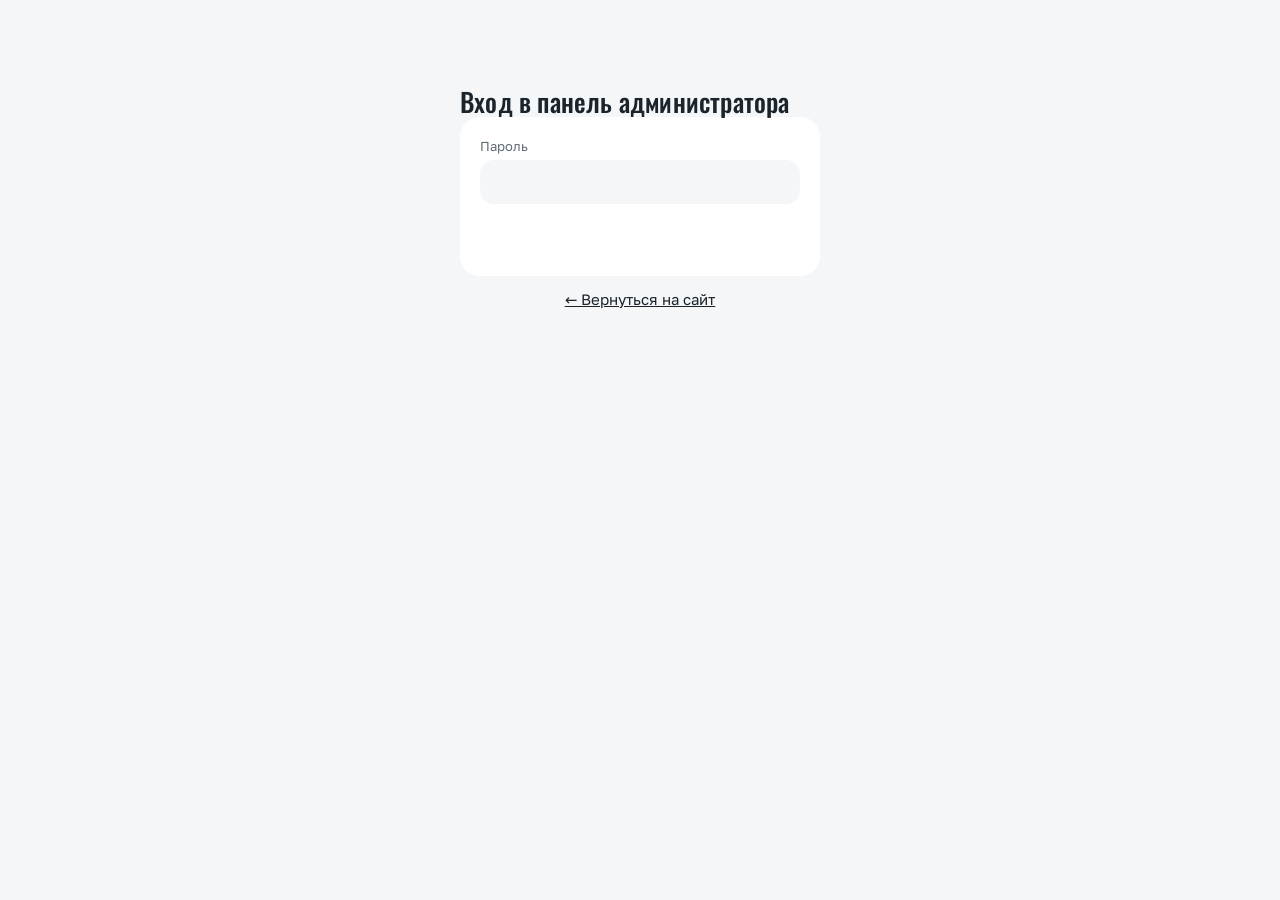
==== admin.html @ 29280581 "Пример сайта с онлайн-записью Co-Authored-By: Claude Sonnet 5.5 <noreply@anthropic.com>" ====
<!DOCTYPE html>
<html lang="ru">
<head>
<meta charset="utf-8">
<!-- Только свои файлы и Worker; никаких сторонних скриптов рядом с паролем и записями клиентов -->
<meta http-equiv="Content-Security-Policy" content="default-src 'self'; script-src 'self' 'unsafe-inline'; style-src 'self' 'unsafe-inline'; img-src 'self' data:; font-src 'self'; connect-src https://komanda-zayavki.kenny-ki.workers.dev; frame-src 'none'; object-src 'none'; base-uri 'self'; form-action 'self'">
<meta name="referrer" content="no-referrer">
<meta name="viewport" content="width=device-width, initial-scale=1">
<meta name="robots" content="noindex, nofollow">
<!-- Панель нельзя открыть внутри чужой страницы (защита от подмены кликов) -->
<style>html{display:none}</style>
<script>if (window.top === window.self) document.documentElement.style.display = 'block'; else window.top.location = window.self.location;</script>
<title>Панель администратора</title>
<link rel="icon" type="image/png" href="favicon.png">
<link rel="stylesheet" href="fonts/fonts.css">
<style>
:root{--bg:#f4f6f8;--card:#ffffff;--ink:#1b232b;--muted:#5f6b75;--line:#e3e7eb;--line2:#d3d9df;--accent:undefined;--on-accent:#ffffff;--red:#b23a2e;--ok:#2f7a3e;--warn:#8a6414}
*{box-sizing:border-box;margin:0}
body{font-family:"Golos Text",system-ui,-apple-system,"Segoe UI",Roboto,sans-serif;background:var(--bg);color:var(--ink);line-height:1.5;font-size:15px;padding:24px 16px}
a{color:var(--accent)}
:focus-visible{outline:2px solid var(--accent);outline-offset:2px}
.wrap{max-width:1100px;margin:0 auto}
h1{font-size:24px;font-weight:600;letter-spacing:-.02em}
h2{font-size:18px;font-weight:600;margin:20px 0 8px}
h3{font-size:15px;font-weight:600;margin-bottom:6px}
.layout{display:grid;grid-template-columns:200px minmax(0,1fr);grid-template-areas:"top top" "tabs main";column-gap:32px}
.top{grid-area:top;padding-bottom:16px;border-bottom:1px solid var(--line);margin-bottom:24px}
.tabs{grid-area:tabs;align-self:start;flex-direction:column;gap:4px;margin:0;position:sticky;top:24px}
.tabs button{border:0;background:transparent;color:var(--muted);text-align:left;padding:12px;font-size:15px}
.tabs button.on{background:var(--ink);color:var(--bg)}
#pb,#pc{grid-area:main;min-width:0}
.card{background:var(--card);border:1px solid var(--line);border-radius:16px;padding:16px;margin-bottom:12px}
button{font:inherit;cursor:pointer;border-radius:12px;border:1px solid var(--line2);background:var(--card);color:var(--ink);padding:9px 14px;min-height:44px}
a.btnlink{display:inline-flex;align-items:center;font:inherit;border-radius:12px;border:1px solid var(--line2);background:var(--card);color:var(--ink);padding:9px 14px;min-height:44px;text-decoration:none}
button.primary{background:var(--accent);border-color:var(--accent);color:var(--on-accent);font-weight:500}
button.danger{background:var(--card);color:var(--red);border-color:var(--red)}
button:disabled{opacity:.5;cursor:default}
input,select{font:inherit;padding:9px 10px;min-height:44px;border:1px solid var(--line2);border-radius:12px;background:var(--bg);color:var(--ink);width:100%;min-width:0}
input:focus,select:focus{border-color:var(--ink)}
label.f{display:grid;gap:4px;font-size:13px;color:var(--muted)}
.row{display:flex;gap:8px;flex-wrap:wrap;align-items:flex-end}
.row>*{flex:1 1 140px}
.row>button{flex:0 0 auto}
.top{display:flex;justify-content:space-between;align-items:center;gap:8px}
.tabs{display:flex}
.bk{display:grid;grid-template-columns:70px 1fr auto;gap:10px;align-items:center;padding:12px 0;border-top:1px solid var(--line)}
.bk:first-child{border-top:0}
.bk .t{font-weight:600;font-size:18px}
.bk small{color:var(--muted)}
.badge{display:inline-block;font-size:12px;padding:1px 8px;border-radius:99px;border:1px solid currentColor;margin-left:6px}
.new{color:var(--warn)}.okb{color:var(--ok)}
.acts{display:flex;gap:6px;flex-wrap:wrap;justify-content:flex-end}
.days{font-weight:600;margin:16px 0 6px;text-transform:capitalize}
.hours{display:grid;grid-template-columns:repeat(auto-fill,minmax(110px,1fr));gap:6px;margin-top:8px}
/* вкладки настроек и закреплённая внизу кнопка сохранения */
.stabs{display:flex;flex-wrap:wrap;gap:6px;margin-bottom:14px}
.stabs button{min-height:40px;padding:8px 16px;background:transparent;color:var(--muted)}
.stabs button.on{background:var(--ink);color:var(--bg);border-color:var(--ink)}
.savebar{position:sticky;bottom:0;z-index:3;display:flex;flex-wrap:wrap;align-items:center;gap:12px;padding:12px 0;background:var(--bg);border-top:1px solid var(--line)}
.savebar .msg{margin:0;color:var(--muted)}
.savebar .msg.good{color:var(--ok)}.savebar .msg.err{color:var(--red)}
/* цены услуги: по рамке на тип кузова, внутри цена и минуты */
.lvls{display:grid;grid-template-columns:repeat(auto-fit,minmax(200px,1fr));gap:10px;margin-top:10px}
.lvl{border:1px solid var(--line);border-radius:14px;padding:10px 12px}
.lvl-t{font-size:13px;font-weight:600;color:var(--warn);margin-bottom:6px}
.lvl .two{display:grid;grid-template-columns:1fr 1fr;gap:8px}
.msg{margin:8px 0;font-size:14px}.msg.err{color:var(--red)}.msg.good{color:var(--ok)}
.hint{color:var(--muted);font-size:13px}
.empty{color:var(--muted);padding:12px 0}
/* допуслуги в ручной записи: на всю ширину формы, галочки сеткой */
.row>.exbox{flex:1 1 100%}
.exg{display:grid;grid-template-columns:repeat(auto-fill,minmax(220px,1fr));gap:4px 16px}
label.ex{display:grid;grid-template-columns:20px 1fr auto;align-items:center;gap:10px;min-height:40px;font-size:15px;color:var(--ink);cursor:pointer}
label.ex input{width:18px;height:18px;min-height:0;padding:0;accent-color:var(--accent)}
label.ex b{font-weight:500;white-space:nowrap}
/* итоговые цены */
.bk .price{margin-left:10px;font-weight:600;white-space:nowrap}
.days{display:flex;justify-content:space-between;align-items:baseline;gap:12px;flex-wrap:wrap}
.dsum{text-transform:none;font-weight:500;color:var(--muted);font-size:14px}
#mtot{font-size:16px;color:var(--ink);font-weight:600;margin-top:6px}
@media (max-width:760px){.layout{grid-template-columns:1fr;grid-template-areas:"top" "tabs" "main"}.tabs{flex-direction:row;margin-bottom:12px}.bk{grid-template-columns:60px 1fr}.acts{grid-column:1/-1;justify-content:flex-start}}
/* === Скругления: единый стиль форм и кнопок === */
button,a.btnlink{border-radius:999px}
input,select{border-radius:14px}
/* свой вид списков: Safari иначе рисует их светлыми, и текст на тёмной теме не читается */
select{-webkit-appearance:none;appearance:none;padding-right:36px;background:var(--bg) url("data:image/svg+xml,%3Csvg xmlns='http://www.w3.org/2000/svg' viewBox='0 0 24 24' fill='none' stroke='%231b232b' stroke-width='2'%3E%3Cpath d='m6 9 6 6 6-6'/%3E%3C/svg%3E") no-repeat right 12px center/16px}
select option{background:var(--card);color:var(--ink)}
.card{border-radius:18px}
.bk,.bk:first-child{padding:12px 14px;margin-bottom:8px;border:1px solid var(--line);border-radius:14px;background:var(--bg)}

/* ===== Новый вид в стиле сайта: белые карточки на светло-сером, без линий, всё скруглено ===== */
:root{--bg:#f4f6f8;--card:#ffffff;--soft:#f4f6f8;--deep:#e9edf1;--blue-soft:#cdeced;--sand:#f0c987}
body{font-size:15px;padding:28px 20px}
h1,h2,.bk .t{font-family:Oswald,"Arial Narrow",sans-serif;font-weight:500;letter-spacing:.2px}
h1{font-size:26px;line-height:1.1}
h2{font-size:24px}
.top{border-bottom:0;padding-bottom:0;margin-bottom:28px}
.brand{display:flex;align-items:center;gap:12px}
.brand i{width:42px;height:42px;border-radius:14px;background:var(--accent);color:#fff;display:grid;place-items:center;font:500 22px Oswald,sans-serif;font-style:normal;position:relative;flex:none}
.brand i::after{content:"";position:absolute;right:-3px;top:-3px;width:12px;height:12px;border-radius:50%;background:var(--sand);border:2px solid var(--bg)}
.brand small{color:var(--muted);font-size:13px}
.card{border:0;border-radius:20px;padding:20px}
.card h3{font-size:17px}
/* кнопки: без рамок, мягкие подложки */
button,a.btnlink{border:0;background:var(--card);font-weight:500;transition:background .15s,transform .15s}
button:hover,a.btnlink:hover{background:var(--deep)}
.card button,.card a.btnlink{background:var(--deep)}
.card button:hover{background:#dde2e8}
button.primary,.card button.primary{background:var(--accent);color:#fff}
button.primary:hover,.card button.primary:hover{background:#06606c}
button.danger,.card button.danger{background:#fbe8e6;color:var(--red);border:0}
button.danger:hover,.card button.danger:hover{background:#f6d5d1}
.tabs button,.stabs button{background:transparent;transition:none}
.tabs button:hover{background:var(--deep)}
.tabs button.on,.tabs button.on:hover{background:var(--ink);color:#fff}
/* поля: серые подложки без рамок, синий фокус */
input,select{border:0;background-color:var(--soft)}
input:focus,select:focus{outline:2px solid var(--accent);outline-offset:0}
/* шапка списка: заголовок слева, управление справа */
.lhead{display:flex;justify-content:space-between;align-items:center;gap:12px;flex-wrap:wrap;margin:32px 0 6px}
.lhead h2{margin:0}
.lctl{display:flex;align-items:center;gap:10px;flex-wrap:wrap;justify-content:flex-end}
.lctl select{width:auto;min-width:180px;background-color:var(--card)}
.upd{color:var(--muted);font-size:13px}
.refresh{display:inline-flex;align-items:center;gap:8px;padding:9px 18px 9px 14px}
.refresh svg{width:18px;height:18px;fill:none;stroke:currentColor;stroke-width:2.2;stroke-linecap:round;stroke-linejoin:round}
.refresh.busy svg{animation:spin .8s linear infinite}
.refresh:disabled{opacity:1}
@keyframes spin{to{transform:rotate(360deg)}}
/* дни и записи */
.days{text-transform:none;font-size:15px;margin:22px 4px 8px}
.days > span:first-child{display:inline-block}
.days > span:first-child::first-letter{text-transform:uppercase}
.bk,.bk:first-child{border:0;background:var(--soft);border-radius:16px;padding:14px 16px;grid-template-columns:72px 1fr auto}
.bk:last-child{margin-bottom:0}
.bk .t{font-size:22px}
.bk strong{font-weight:600;margin-right:4px}
.bk small{display:block;margin-top:2px}
.bk small + br{display:none}
.bk a{display:inline-block;margin-top:4px;font-weight:500;text-decoration:none}
.bk a:hover{text-decoration:underline}
.badge{border:0;padding:2px 10px;font-weight:500;vertical-align:1px}
.badge.okb{background:#e3f2e6;color:var(--ok)}
.badge.new{background:#fbf1dc;color:var(--warn)}
.badge:not(.okb):not(.new){background:var(--deep);color:var(--muted)}
.bk .price{display:inline-block;margin-left:6px;padding:2px 10px;border-radius:999px;background:var(--blue-soft);color:var(--accent);font-weight:600}
/* ручная запись */
#mtot{display:inline-block;align-self:start;padding:8px 14px;border-radius:12px;background:#fbf1dc;font-size:16px}
label.ex{border-radius:10px;padding:0 6px;margin:0 -6px}
label.ex:hover{background:var(--soft)}
.savebar{border-top:0;background:var(--bg)}
.lvl{border:0;background:var(--soft)}
.lvl input,.lvl select{background-color:var(--card)}
@media (max-width:760px){
  body{padding:18px 12px}
  .lhead{align-items:flex-start}
  .lctl{width:100%;justify-content:space-between}
  .upd{order:3;width:100%}
  .bk,.bk:first-child{grid-template-columns:56px 1fr;padding:12px;gap:8px 10px}
  .bk .t{font-size:20px}
  .tabs{position:static;background:var(--card);padding:4px;border-radius:999px;width:max-content;max-width:100%}
  .tabs button{padding:9px 18px}
  #pb > .card,#books .card{padding:12px}
  .card{padding:16px}
  .lctl{width:auto}
  .upd{order:0;width:auto}
  /* шапка: заголовок и кнопки не вылезают за экран */
  .top{flex-wrap:wrap;gap:12px}
  h1{font-size:22px}
  .brand i{width:38px;height:38px;font-size:20px}
  .top .row{flex-wrap:wrap!important}
  .top .row button,.top .row a.btnlink{padding:8px 16px;min-height:40px}
}
/* поля одной ширины во всех браузерах: Safari на iPhone растягивает поле даты по своей ширине и оно наезжает на соседнее */
.row>*{min-width:0}
input[type=date]{-webkit-appearance:none;appearance:none;display:block;min-width:0;max-width:100%;width:100%;text-align:left;line-height:24px}
input[type=date]::-webkit-date-and-time-value{text-align:left;min-height:24px}
@media (max-width:760px){
  #mf > label.f{flex:1 1 calc(50% - 4px)}
  #mf > .exbox,#mf > label.f:has(#mn),#mf > label.f:has(#mp){flex-basis:100%}
  #mf > button{flex:1 1 100%}
}
</style>
</head>
<body>
<div class="wrap">

<div id="login" style="display:none;max-width:360px;margin:60px auto">
  <h1>Вход в панель администратора</h1>
  <form id="lf" class="card">
    <label class="f">Пароль<input id="pw" type="password" autocomplete="current-password" required></label>
    <p class="msg err" id="lerr"></p>
    <button class="primary" type="submit" style="width:100%">Войти</button>
  </form>
  <p style="text-align:center"><a href="index.html">← Вернуться на сайт</a></p>
</div>

<div id="app" style="display:none">
<div class="layout">
  <div class="top"><div class="brand"><i aria-hidden="true">КЧ</i><div><h1>Панель администратора</h1><small>Команда чистоты</small></div></div><div class="row" style="flex:0 0 auto;gap:8px;flex-wrap:nowrap"><a class="btnlink" href="index.html">На сайт</a><button id="out" type="button">Выйти</button></div></div>
  <div class="tabs"><button type="button" id="tb" class="on">Записи</button><button type="button" id="tc">Настройки</button></div>

  <div id="pb">
    <div class="card">
      <h3>Добавить запись вручную</h3>
      <p class="hint">Для звонков и тех, кто пришёл сам. Время сразу станет занятым на сайте. Так же можно закрыть час на мойке.</p>
      <form id="mf" class="row" style="margin-top:8px"></form>
      <p class="msg" id="mmsg"></p>
    </div>
    <div class="lhead"><h2>Ближайшие записи</h2>
      <div class="lctl"><span class="upd" id="upd" aria-live="polite"></span><select id="fm" aria-label="Пост"></select><button id="rf" type="button" class="refresh"><svg viewBox="0 0 24 24" aria-hidden="true"><path d="M20 12a8 8 0 1 1-2.34-5.66"/><path d="M20 4v5h-5"/></svg>Обновить</button></div></div>
    <p class="msg err" id="berr"></p>
    <div id="books"></div>
  </div>

  <div id="pc" style="display:none">
    <div id="cfg"></div>
  </div>
</div>
</div>
</div>

<script>
var W = 'https://komanda-zayavki.kenny-ki.workers.dev';
var tok = sessionStorage.getItem('tk') || '';
var DAYS = ['Пн','Вт','Ср','Чт','Пт','Сб','Вс'];
var CFG = null, model = null, BOOKS = [], timer = null;
function $(id){ return document.getElementById(id); }
function el(t, c, x){ var n = document.createElement(t); if (c) n.className = c; if (x != null) n.textContent = x; return n; }

function api(path, body){
  var o = {headers: {'Authorization': 'Bearer ' + tok}};
  if (body !== undefined){ o.method = 'POST'; o.headers['Content-Type'] = 'application/json'; o.body = JSON.stringify(body); }
  return fetch(W + path, o).then(function(r){
    return r.json().catch(function(){ return {}; }).then(function(j){
      if (r.status === 401 && path !== '/admin/login'){ logout(); throw new Error('Войдите заново'); }
      if (!r.ok) throw new Error(j.error || ('Ошибка ' + r.status));
      return j;
    });
  });
}
function show(){
  var on = !!tok;
  $('login').style.display = on ? 'none' : 'block';
  $('app').style.display = on ? 'block' : 'none';
  if (on) init();
}
function logout(){ tok = ''; sessionStorage.removeItem('tk'); clearInterval(timer); document.title = 'Панель администратора'; show(); }
$('out').onclick = logout;
$('lf').onsubmit = function(e){
  e.preventDefault(); $('lerr').textContent = '';
  fetch(W + '/admin/login', {method: 'POST', headers: {'Content-Type': 'application/json'}, body: JSON.stringify({password: $('pw').value})})
    .then(function(r){ return r.json().then(function(j){ return {ok: r.ok, j: j}; }); })
    .then(function(x){
      if (!x.ok) throw new Error(x.j.error || 'Ошибка входа');
      tok = x.j.token; sessionStorage.setItem('tk', tok); $('pw').value = ''; show();
    })
    .catch(function(err){ $('lerr').textContent = err.message; });
};
function tab(t){
  $('pb').style.display = t === 'b' ? 'block' : 'none';
  $('pc').style.display = t === 'c' ? 'block' : 'none';
  $('tb').className = t === 'b' ? 'on' : ''; $('tc').className = t === 'c' ? 'on' : '';
}
$('tb').onclick = function(){ tab('b'); }; $('tc').onclick = function(){ tab('c'); };

function init(){
  fetch(W + '/config', {cache: 'no-cache'}).then(function(r){ return r.json(); }).then(function(c){
    CFG = c; model = JSON.parse(JSON.stringify(c));
    renderManual(); renderFilter(); renderCfg(); loadBooks();
    clearInterval(timer); timer = setInterval(function(){ if (!document.hidden) loadBooks(); }, 30000);
  }).catch(function(){ $('berr').textContent = 'Не удалось загрузить настройки. Проверьте Worker в Cloudflare.'; });}
function masterName(id){ var m = CFG.masters.filter(function(x){ return x.id === id; })[0]; return m ? m.name : id; }

/* ---------- записи ---------- */
function renderFilter(){
  var s = $('fm'); s.innerHTML = '';
  var o = el('option', '', 'Все посты'); o.value = ''; s.appendChild(o);
  CFG.masters.forEach(function(m){ var x = el('option', '', m.name); x.value = m.id; s.appendChild(x); });
  s.onchange = renderBooks; $('rf').onclick = loadBooks;
  s.style.display = CFG.masters.length < 2 ? 'none' : ''; // при одном посте фильтр не нужен
}
function loadBooks(){
  $('berr').textContent = ''; $('rf').classList.add('busy'); $('rf').disabled = true;
  api('/admin/bookings').then(function(j){
      BOOKS = j; renderBooks(); if (window.refreshManualTimes) window.refreshManualTimes();
      var n = new Date(); $('upd').textContent = 'Обновлено в ' + ('0' + n.getHours()).slice(-2) + ':' + ('0' + n.getMinutes()).slice(-2);
    })
    .catch(function(e){ $('berr').textContent = e.message; })
    .then(function(){ $('rf').classList.remove('busy'); $('rf').disabled = false; });
}
// итоговая цена записи: мойка по кузову + допуслуги (по текущему прайсу)
function rub(n){ return String(n).replace(/\B(?=(\d{3})+(?!\d))/g, ' ') + ' ₽'; }
function bookPrice(b){
  function pr(name){ var s = CFG.services.filter(function(x){ return x.name === name; })[0], p = s && s.prices[b.level]; return p ? p.price : null; }
  var base = pr(b.service); if (base == null) return null;
  return (b.extras || []).reduce(function(t, n){ return t + (pr(n) || 0); }, base);
}
function renderBooks(){
  var box = $('books'); box.innerHTML = '';
  var nw = BOOKS.filter(function(b){ return b.status !== 'ok'; }).length;
  document.title = (nw ? '(' + nw + ') ' : '') + 'Панель администратора';
  var f = $('fm').value, last = '', card = null, n = 0, dayHead = null, daySum = 0, dayCnt = 0;
  var today = new Date(); today.setDate(today.getDate() - 1);
  function closeDay(){ if (dayHead) dayHead.lastChild.textContent = dayCnt + ' ' + (dayCnt % 10 === 1 && dayCnt % 100 !== 11 ? 'запись' : dayCnt % 10 >= 2 && dayCnt % 10 <= 4 && (dayCnt % 100 < 10 || dayCnt % 100 >= 20) ? 'записи' : 'записей') + ' · ' + rub(daySum); }
  BOOKS.filter(function(b){ return !f || b.master === f; }).forEach(function(b){
    n++;
    if (b.date !== last){
      closeDay(); daySum = 0; dayCnt = 0;
      last = b.date;
      var d = new Date(b.date + 'T12:00:00');
      dayHead = el('div', 'days'); dayHead.appendChild(el('span', '', d.toLocaleDateString('ru-RU', {weekday: 'long', day: 'numeric', month: 'long'}))); dayHead.appendChild(el('span', 'dsum'));
      box.appendChild(dayHead);
      card = el('div', 'card'); box.appendChild(card);
    }
    var price = b.kind === 'request' ? null : bookPrice(b); dayCnt++; if (price != null) daySum += price;
    var row = el('div', 'bk');
    row.appendChild(el('div', 't', b.time || 'Заявка'));
    var mid = el('div');
    var l1 = el('div'); l1.appendChild(el('strong', '', b.name || 'Без имени'));
    var bd = el('span', 'badge ' + (b.status === 'ok' ? 'okb' : 'new'), b.status === 'ok' ? 'Подтверждена' : 'Новая'); l1.appendChild(bd);
    if (b.manual) l1.appendChild(el('span', 'badge', 'вручную'));
    if (b.kind === 'request') l1.appendChild(el('span', 'badge', 'на расчёт'));
    if (price != null) l1.appendChild(el('span', 'price', rub(price)));
    mid.appendChild(l1);
    // кузов, мойка и допуслуги; пост показываем, только если их несколько
    var l2 = b.kind === 'request'
      ? el('small', '', [b.service, b.car].filter(Boolean).join(', ') + (b.comment ? ' — ' + b.comment : ''))
      : el('small', '', [CFG.masters.length > 1 ? masterName(b.master) : '', CFG.levels.length > 1 ? b.level : '', b.service].filter(Boolean).join(', ') + (b.extras && b.extras.length ? ' + ' + b.extras.join(', ') : ''));
    mid.appendChild(l2);
    if (b.phone && b.phone !== '—'){
      mid.appendChild(document.createElement('br'));
      var a = el('a', '', b.phone); a.href = 'tel:' + b.phone.replace(/[^\d+]/g, ''); mid.appendChild(a);
    }
    row.appendChild(mid);
    var ac = el('div', 'acts');
    if (b.status !== 'ok'){ var ok = el('button', 'primary', 'Подтвердить'); ok.onclick = function(){ act(b.id, 'ok'); }; ac.appendChild(ok); }
    var no = el('button', 'danger', 'Отменить');
    no.onclick = function(){ if (confirm('Отменить запись «' + (b.name || '') + '» на ' + b.date + ' ' + (b.time || '') + '? Время освободится на сайте.')) act(b.id, 'no'); };
    ac.appendChild(no); row.appendChild(ac); card.appendChild(row);
  });
  closeDay();
  if (!n) box.appendChild(el('p', 'empty', 'Записей пока нет.'));
}
function act(id, a){ api('/admin/action', {id: id, act: a}).then(loadBooks).catch(function(e){ $('berr').textContent = e.message; }); }

function renderManual(){
  var f = $('mf'); f.innerHTML = '';
  // сайты только с заявками на расчёт: записывать по времени нечего, ручная запись не нужна
  var hasBook = CFG.services.some(function(s){ return !s.request && Object.keys(s.prices).some(function(l){ return s.prices[l] && s.prices[l].minutes; }); });
  f.parentNode.style.display = hasBook ? '' : 'none';
  if (!hasBook) return;
  function pl(p){ return p.price == null ? 'цена уточняется' : (p.from ? 'от ' : '') + p.price + ' ₽'; }
  function sel(label, id, opts){ var l = el('label', 'f', label), s = el('select'); s.id = id;
    opts.forEach(function(o){ var x = el('option', '', o[1]); x.value = o[0]; s.appendChild(x); }); l.appendChild(s); f.appendChild(l); return l; }
  // пост выбираем, только если их несколько; при одном посте поле скрыто
  var ml = sel('Пост', 'mm', CFG.masters.map(function(m){ return [m.id, m.name]; }));
  if (CFG.masters.length < 2) ml.style.display = 'none';
  var ll0 = sel('Класс авто', 'ml', CFG.levels.map(function(l){ return [l, l]; }));
  if (CFG.levels.length < 2) ll0.style.display = 'none';
  sel('Услуга', 'ms', []);
  function priceOf(v, lv){ var p = v.prices[lv]; return p ? p : null; }
  // мойки с ценой для выбранного кузова; допуслуги без минут сюда не попадают
  function fillSvc(){
    var lv = $('ml').value, s = $('ms'), keep = s.value; s.innerHTML = '';
    CFG.services.forEach(function(v){ var p = priceOf(v, lv); if (!p || !p.minutes || v.request) return;
      var x = el('option', '', v.name + ' — ' + pl(p) + ' · ' + p.minutes + ' мин'); x.value = v.name; s.appendChild(x); });
    s.value = keep; if (s.selectedIndex < 0) s.selectedIndex = 0;
  }
  var dl = el('label', 'f', 'Дата'), di = el('input'); di.type = 'date'; di.id = 'md'; di.required = true;
  var t = new Date(); di.value = t.getFullYear() + '-' + ('0' + (t.getMonth() + 1)).slice(-2) + '-' + ('0' + t.getDate()).slice(-2);
  dl.appendChild(di); f.appendChild(dl);
  sel('Время', 'mt', []);
  // время — по графику поста на выбранный день, шагом в длительность мойки
  function fillTimes(){
    var s = $('mt'), keep = s.value; s.innerHTML = '';
    var m = CFG.masters.filter(function(x){ return x.id === $('mm').value; })[0] || CFG.masters[0];
    var d = new Date($('md').value + 'T12:00:00'), key = DAYS[(d.getDay() + 6) % 7];
    // часы дня: «10:00-21:00» или с перерывом «10:00-12:00, 13:00-21:00»
    var h = String((m && m.hours && m.hours[key]) || '').trim().split(',').map(function(part){ return /^(\d{1,2}):(\d{2})-(\d{1,2}):(\d{2})$/.exec(part.trim()); }).filter(Boolean);
    var v = CFG.services.filter(function(x){ return x.name === $('ms').value; })[0], p = v && priceOf(v, $('ml').value);
    var dur = p && p.minutes ? p.minutes : 60;
    if (!h.length){ var o = el('option', '', 'Выходной'); o.value = ''; s.appendChild(o); s.disabled = true; return; }
    s.disabled = false;
    function hhmm(x){ return ('0' + Math.floor(x / 60)).slice(-2) + ':' + (x % 60 ? ('0' + x % 60).slice(-2) : '00'); }
    // занятые получасы этого поста на эту дату — из списка записей
    var taken = [];
    BOOKS.forEach(function(b){ if (b.date === $('md').value && b.master === m.id) taken = taken.concat(b.cells || []); });
    h.forEach(function(iv){
      // начало записи — с целого часа, как на сайте; услуга должна уместиться до конца промежутка
      for (var x = +iv[1] * 60 + +iv[2]; x + dur <= +iv[3] * 60 + +iv[4]; x += 60){
        var tt = hhmm(x), busy = false;
        for (var c = x; c < x + dur; c += 30) if (taken.indexOf(hhmm(c)) >= 0) busy = true;
        var op = el('option', '', tt + (busy ? ' — занято' : '')); op.value = tt; op.disabled = busy; s.appendChild(op);
      }
    });
    s.value = keep; if (s.selectedIndex < 0 || s.options[s.selectedIndex].disabled){
      var free = [].filter.call(s.options, function(o){ return !o.disabled; })[0]; s.value = free ? free.value : '';
    }
  }
  window.refreshManualTimes = fillTimes;
  // допуслуги: галочки с ценой для выбранного кузова
  var exl = el('div', 'f exbox'); exl.appendChild(el('span', '', 'Доп. услуги'));
  var exg = el('div', 'exg'); exg.id = 'mx'; exl.appendChild(exg);
  var tot = el('p', 'hint'); tot.id = 'mtot'; exl.appendChild(tot); f.appendChild(exl);
  function fillExtras(){
    var lv = $('ml').value, on = [].map.call(exg.querySelectorAll('input:checked'), function(i){ return i.value; }); exg.innerHTML = '';
    CFG.services.forEach(function(v){ var p = priceOf(v, lv); if (!p || p.minutes || v.request) return;
      var lb = el('label', 'ex'), cb = el('input'); cb.type = 'checkbox'; cb.value = v.name; cb.checked = on.indexOf(v.name) >= 0; cb.onchange = total;
      lb.appendChild(cb); lb.appendChild(el('span', '', v.name)); lb.appendChild(el('b', '', pl(p))); exg.appendChild(lb); });
    if (!exg.children.length) exl.style.display = 'none';
  }
  function chosen(){ return [].map.call(exg.querySelectorAll('input:checked'), function(i){ return i.value; }); }
  function total(){
    var lv = $('ml').value, sum = 0, v = CFG.services.filter(function(x){ return x.name === $('ms').value; })[0], p = v && priceOf(v, lv);
    var unk = !!p && p.price == null;
    if (p && p.price != null) sum += p.price;
    chosen().forEach(function(n){ var e = CFG.services.filter(function(x){ return x.name === n; })[0], q = e && priceOf(e, lv); if (q && q.price != null) sum += q.price; else unk = true; });
    var n = chosen().length;
    $('mtot').textContent = 'Итого: ' + (sum || !unk ? String(sum).replace(/\B(?=(\d{3})+(?!\d))/g, ' ') + ' ₽' : 'цена уточняется') + (unk && sum ? ' и уточнить' : '') + (n ? ' (услуга и ' + n + ' доп.)' : '');
  }
  $('ml').onchange = function(){ fillSvc(); fillExtras(); fillTimes(); total(); };
  $('ms').onchange = function(){ fillTimes(); total(); };
  $('mm').onchange = fillTimes; di.onchange = fillTimes;
  fillSvc(); fillExtras(); fillTimes(); total();
  var nl = el('label', 'f', 'Имя (необязательно)'), ni = el('input'); ni.id = 'mn'; nl.appendChild(ni); f.appendChild(nl);
  var pl = el('label', 'f', 'Телефон (необязательно)'), pi = el('input'); pi.id = 'mp'; pi.type = 'tel';
  pi.inputMode = 'tel'; pi.autocomplete = 'off'; pi.maxLength = 18; pi.placeholder = '+7 (___) ___-__-__';
  // маска как на сайте: 8 или 7 в начале превращаются в +7, лишние цифры отбрасываются
  function fmtPhone(v){
    var d = v.replace(/\D/g, '');
    if (d[0] === '7' || d[0] === '8') d = d.slice(1);
    d = d.slice(0, 10);
    var o = '+7 (' + d.slice(0, 3);
    if (d.length > 3) o += ') ' + d.slice(3, 6);
    if (d.length > 6) o += '-' + d.slice(6, 8);
    if (d.length > 8) o += '-' + d.slice(8, 10);
    return o;
  }
  pi.addEventListener('focus', function(){ if (!this.value) this.value = '+7 ('; });
  pi.addEventListener('input', function(){ this.value = fmtPhone(this.value); });
  pi.addEventListener('blur', function(){ if (this.value.replace(/\D/g, '').length <= 1) this.value = ''; });
  pl.appendChild(pi); f.appendChild(pl);
  var b = el('button', 'primary', 'Добавить'); b.type = 'submit'; f.appendChild(b);
  f.onsubmit = function(e){
    e.preventDefault(); var msg = $('mmsg'); msg.className = 'msg'; msg.textContent = '';
    if (!$('mt').value){ msg.className = 'msg err'; msg.textContent = $('mt').disabled ? 'В этот день мойка не работает.' : 'На этот день всё занято.'; return; }
    var pd = $('mp').value.replace(/\D/g, '');
    if (pd.length > 1 && pd.length < 11){ msg.className = 'msg err'; msg.textContent = 'Введите номер полностью: +7 (999) 123-45-67 — или оставьте поле пустым.'; $('mp').focus(); return; }
    if (pd.length <= 1) $('mp').value = '';
    api('/admin/book', {master: $('mm').value, level: $('ml').value, service: $('ms').value, extras: chosen(), date: $('md').value, time: $('mt').value, name: $('mn').value, phone: $('mp').value})
      .then(function(){
        msg.className = 'msg good'; msg.textContent = 'Запись добавлена, время занято.';
        $('mn').value = ''; $('mp').value = ''; [].forEach.call(exg.querySelectorAll('input:checked'), function(i){ i.checked = false; }); total(); loadBooks();
      })
      .catch(function(err){ msg.className = 'msg err'; msg.textContent = err.message; });
  };
}

/* ---------- настройки ---------- */
function field(label, obj, key, type){
  var l = el('label', 'f', label), i = el('input'); i.type = type || 'text';
  i.value = obj[key] == null ? '' : obj[key];
  i.oninput = function(){ obj[key] = type === 'number' ? Number(i.value) : i.value; };
  l.appendChild(i); return l;
}
// вкладки настроек: показывается один блок, сохраняются все сразу
var SECS = [['svc', 'Услуги и цены'], ['mst', 'Пост и график'], ['shop', 'Мойка'], ['gen', 'Общие']], SEC = 'svc';
function renderCfg(){
  var box = $('cfg'); box.innerHTML = '';
  var bar = el('div', 'stabs'); bar.setAttribute('role', 'tablist'); box.appendChild(bar);
  var g = el('div', 'card'); g.appendChild(el('h3', '', 'Общие'));
  g.appendChild(field('Записываться на дней вперёд (1-120)', model, 'ahead', 'number')); g.dataset.sec = 'gen'; box.appendChild(g);

  var s = el('div', 'card'); s.appendChild(el('h3', '', 'Мойка'));
  var r1 = el('div', 'row'); ['name', 'address', 'note', 'phone', 'phone2', 'email', 'vk', 'tg'].forEach(function(k, i){
    r1.appendChild(field(['Название (без слова «Автомойка»)', 'Адрес', 'Как найти', 'Телефон', 'Второй телефон', 'E-mail', 'Ссылка ВКонтакте', 'Ссылка Telegram'][i], model.shop, k)); });
  s.appendChild(r1); s.appendChild(el('h3', '', 'Часы работы мойки (текст на сайте)')).style.marginTop = '10px';
  model.shop.hours.forEach(function(h, i){
    var r = el('div', 'row'); r.style.marginBottom = '6px';
    r.appendChild(field('Дни', h, 0)); r.appendChild(field('Часы', h, 1));
    var d = el('button', 'danger', 'Убрать'); d.type = 'button'; d.onclick = function(){ model.shop.hours.splice(i, 1); renderCfg(); }; r.appendChild(d);
    s.appendChild(r);
  });
  var ah = el('button', '', 'Добавить строку'); ah.type = 'button'; ah.onclick = function(){ model.shop.hours.push(['', '']); renderCfg(); }; s.appendChild(ah);
  s.dataset.sec = 'shop'; box.appendChild(s);

  var sv = el('div', 'card'); sv.appendChild(el('h3', '', 'Услуги и цены'));
  sv.appendChild(el('p', 'hint', 'Цена и минуты для каждого типа кузова. Пустая цена: для этого кузова услуги нет. Минуты у мойки — сколько длится запись (60 — целый час). Услуги без минут — дополнительные: на сайте их добавляют к мойке при записи.'));
  model.services.forEach(function(x, i){
    var c = el('div'); c.style.cssText = 'border-top:1px solid var(--line);padding-top:10px;margin-top:10px';
    var r = el('div', 'row'); r.appendChild(field('Название', x, 'name')); r.appendChild(field('Описание', x, 'desc')); r.appendChild(field('Группа в прайсе', x, 'group'));
    var rl = el('label', 'ex'), rc = el('input'); rc.type = 'checkbox'; rc.checked = !!x.request; rc.onchange = function(){ x.request = rc.checked; };
    rl.appendChild(rc); rl.appendChild(el('span', '', 'Заявка на расчёт, без записи на время')); r.appendChild(rl);
    var d = el('button', 'danger', 'Убрать'); d.type = 'button'; d.onclick = function(){ model.services.splice(i, 1); renderCfg(); }; r.appendChild(d);
    c.appendChild(r);
    var g = el('div', 'lvls');
    model.levels.forEach(function(l){
      var p = x.prices[l] || {price: null, minutes: null}, box = el('div', 'lvl');
      box.appendChild(el('div', 'lvl-t', l)); var two = el('div', 'two'); box.appendChild(two); g.appendChild(box);
      [['price', 'Цена, ₽'], ['minutes', 'Минут']].forEach(function(f){
        var lb = el('label', 'f', f[1]), inp = el('input'); inp.type = 'number'; inp.value = p[f[0]] == null ? '' : p[f[0]];
        inp.oninput = function(){
          var v = inp.value === '' ? null : Number(inp.value), cur = x.prices[l] || {price: null, minutes: null};
          cur[f[0]] = v;
          // и цена, и минуты пусты: для этого класса услуги нет (у заявки на расчёт запись остаётся: цена «уточнить»)
          if (cur.price == null && cur.minutes == null && !x.request && !cur.from) delete x.prices[l]; else x.prices[l] = cur;
        };
        lb.appendChild(inp); two.appendChild(lb);
      });
      var fl = el('label', 'ex'), fc = el('input'); fc.type = 'checkbox'; fc.checked = !!p.from;
      fc.onchange = function(){ var cur = x.prices[l] || {price: null, minutes: null}; cur.from = fc.checked; x.prices[l] = cur; };
      fl.appendChild(fc); fl.appendChild(el('span', '', 'Цена «от»')); box.appendChild(fl);
    });
    c.appendChild(g); sv.appendChild(c);
  });
  var as = el('button', '', 'Добавить услугу'); as.type = 'button'; as.style.marginTop = '12px';
  as.onclick = function(){ var pr = {}; model.levels.forEach(function(l){ pr[l] = {price: 100, minutes: null}; }); model.services.push({name: 'Новая услуга', group: 'Салон', desc: '', prices: pr}); renderCfg(); }; sv.appendChild(as);
  sv.dataset.sec = 'svc'; box.appendChild(sv);

  var ms = el('div', 'card'); ms.appendChild(el('h3', '', 'Пост и график'));
  ms.appendChild(el('p', 'hint', 'Часы приёма записей в формате 10:00-20:00 (шаг 30 минут): последняя запись начинается за час до конца. Пустое поле — выходной. Удалить пост нельзя, чтобы не потерять записи.'));
  model.masters.forEach(function(m){
    var c = el('div'); c.style.cssText = 'border-top:1px solid var(--line);padding-top:10px;margin-top:10px';
    var r = el('div', 'row'); r.appendChild(field('Название (' + m.id + ')', m, 'name'));
    var ll = el('label', 'f', 'Кузов по умолчанию'), ls = el('select');
    model.levels.forEach(function(l){ var o = el('option', '', l); o.value = l; ls.appendChild(o); });
    ls.value = m.level; ls.onchange = function(){ m.level = ls.value; }; ll.appendChild(ls); r.appendChild(ll); c.appendChild(r);
    var h = el('div', 'hours'); DAYS.forEach(function(d){ var l = field(d, m.hours, d); l.querySelector('input').placeholder = 'выходной'; h.appendChild(l); });
    c.appendChild(h); ms.appendChild(c);
  });
  var am = el('button', '', 'Добавить пост'); am.type = 'button'; am.style.marginTop = '12px';
  am.onclick = function(){
    var n = Math.max.apply(null, model.masters.map(function(m){ return +m.id.slice(1); })) + 1, hr = {};
    DAYS.forEach(function(d){ hr[d] = ''; });
    model.masters.push({id: 'm' + n, name: 'Пост ' + n, level: model.levels[0], exp: '', hours: hr}); renderCfg();
  };
  ms.appendChild(am); ms.dataset.sec = 'mst'; box.appendChild(ms);

  SECS.forEach(function(x){
    var b = el('button', SEC === x[0] ? 'on' : '', x[1]); b.type = 'button'; b.setAttribute('role', 'tab'); b.setAttribute('aria-selected', SEC === x[0]);
    b.onclick = function(){ SEC = x[0]; renderCfg(); window.scrollTo(0, 0); }; bar.appendChild(b);
  });
  [].forEach.call(box.querySelectorAll('.card[data-sec]'), function(c){ c.hidden = c.dataset.sec !== SEC; });

  var sb = el('button', 'primary', 'Сохранить настройки'); sb.type = 'button';
  var msg = el('p', 'msg', 'Сохраняются все вкладки сразу, на сайте изменения появятся в течение минуты.');
  sb.onclick = function(){
    msg.className = 'msg'; msg.textContent = 'Сохраняем…';
    api('/admin/config', {config: model}).then(function(){
      CFG = JSON.parse(JSON.stringify(model)); msg.className = 'msg good'; msg.textContent = 'Сохранено. Сайт подхватит изменения в течение минуты.';
      renderManual(); renderFilter(); renderBooks();
    }).catch(function(e){ msg.className = 'msg err'; msg.textContent = e.message; });
  };
  var save = el('div', 'savebar'); save.appendChild(sb); save.appendChild(msg); box.appendChild(save);
}
show();
</script>
</body>
</html>
---- fonts/fonts.css ----
/* Шрифты лежат на самом сайте, а не грузятся с Google Fonts: так IP посетителей не уходит за рубеж (152-ФЗ). Лицензия SIL OFL 1.1, тексты рядом. */
@font-face{font-family:'Montserrat Alternates';font-style:normal;font-weight:600;font-display:swap;src:url(MontserratAlternates-cyrillic-600.woff2) format('woff2');unicode-range:U+0301, U+0400-045F, U+0490-0491, U+04B0-04B1, U+2116}
@font-face{font-family:'Montserrat Alternates';font-style:normal;font-weight:600;font-display:swap;src:url(MontserratAlternates-latin-600.woff2) format('woff2');unicode-range:U+0000-00FF, U+0131, U+0152-0153, U+02BB-02BC, U+02C6, U+02DA, U+02DC, U+0304, U+0308, U+0329, U+2000-206F, U+20AC, U+2122, U+2191, U+2193, U+2212, U+2215, U+FEFF, U+FFFD}
@font-face{font-family:'Montserrat Alternates';font-style:normal;font-weight:700;font-display:swap;src:url(MontserratAlternates-cyrillic-700.woff2) format('woff2');unicode-range:U+0301, U+0400-045F, U+0490-0491, U+04B0-04B1, U+2116}
@font-face{font-family:'Montserrat Alternates';font-style:normal;font-weight:700;font-display:swap;src:url(MontserratAlternates-latin-700.woff2) format('woff2');unicode-range:U+0000-00FF, U+0131, U+0152-0153, U+02BB-02BC, U+02C6, U+02DA, U+02DC, U+0304, U+0308, U+0329, U+2000-206F, U+20AC, U+2122, U+2191, U+2193, U+2212, U+2215, U+FEFF, U+FFFD}
@font-face{font-family:'Nunito';font-style:normal;font-weight:400 700;font-display:swap;src:url(Nunito-cyrillic-400.woff2) format('woff2');unicode-range:U+0301, U+0400-045F, U+0490-0491, U+04B0-04B1, U+2116}
@font-face{font-family:'Nunito';font-style:normal;font-weight:400 700;font-display:swap;src:url(Nunito-latin-400.woff2) format('woff2');unicode-range:U+0000-00FF, U+0131, U+0152-0153, U+02BB-02BC, U+02C6, U+02DA, U+02DC, U+0304, U+0308, U+0329, U+2000-206F, U+20AC, U+2122, U+2191, U+2193, U+2212, U+2215, U+FEFF, U+FFFD}
@font-face{font-family:'Golos Text';font-style:normal;font-weight:400 600;font-display:swap;src:url(GolosText-cyrillic-400.woff2) format('woff2');unicode-range:U+0301, U+0400-045F, U+0490-0491, U+04B0-04B1, U+2116}
@font-face{font-family:'Golos Text';font-style:normal;font-weight:400 600;font-display:swap;src:url(GolosText-latin-400.woff2) format('woff2');unicode-range:U+0000-00FF, U+0131, U+0152-0153, U+02BB-02BC, U+02C6, U+02DA, U+02DC, U+0304, U+0308, U+0329, U+2000-206F, U+20AC, U+2122, U+2191, U+2193, U+2212, U+2215, U+FEFF, U+FFFD}
@font-face{font-family:'Oswald';font-style:normal;font-weight:500 700;font-display:swap;src:url(Oswald-cyrillic-500.woff2) format('woff2');unicode-range:U+0301, U+0400-045F, U+0490-0491, U+04B0-04B1, U+2116}
@font-face{font-family:'Oswald';font-style:normal;font-weight:500 700;font-display:swap;src:url(Oswald-latin-500.woff2) format('woff2');unicode-range:U+0000-00FF, U+0131, U+0152-0153, U+02BB-02BC, U+02C6, U+02DA, U+02DC, U+0304, U+0308, U+0329, U+2000-206F, U+20AC, U+2122, U+2191, U+2193, U+2212, U+2215, U+FEFF, U+FFFD}
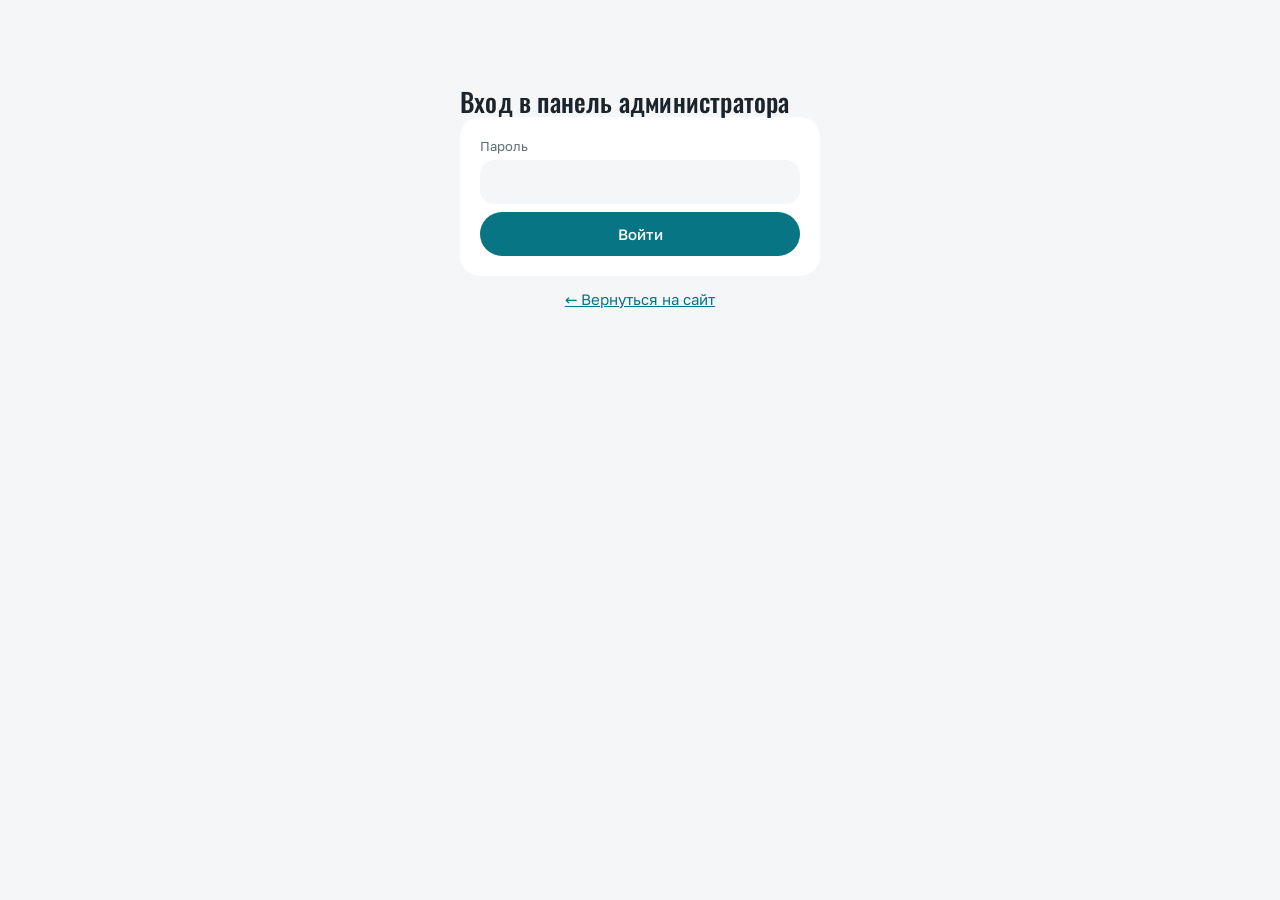
==== commit 6c3d2334: "Админка: видимая кнопка «Подтвердить» (цвет кнопки не задавался) Co-Authored-By: Claude Opus 5.5 <no" ====
--- a/admin.html
+++ b/admin.html
@@ -14,7 +14,7 @@
 <link rel="icon" type="image/png" href="favicon.png">
 <link rel="stylesheet" href="fonts/fonts.css">
 <style>
-:root{--bg:#f4f6f8;--card:#ffffff;--ink:#1b232b;--muted:#5f6b75;--line:#e3e7eb;--line2:#d3d9df;--accent:undefined;--on-accent:#ffffff;--red:#b23a2e;--ok:#2f7a3e;--warn:#8a6414}
+:root{--bg:#f4f6f8;--card:#ffffff;--ink:#1b232b;--muted:#5f6b75;--line:#e3e7eb;--line2:#d3d9df;--accent:#087584;--on-accent:#ffffff;--red:#b23a2e;--ok:#2f7a3e;--warn:#8a6414}
 *{box-sizing:border-box;margin:0}
 body{font-family:"Golos Text",system-ui,-apple-system,"Segoe UI",Roboto,sans-serif;background:var(--bg);color:var(--ink);line-height:1.5;font-size:15px;padding:24px 16px}
 a{color:var(--accent)}
@@ -107,7 +107,7 @@
 .card button,.card a.btnlink{background:var(--deep)}
 .card button:hover{background:#dde2e8}
 button.primary,.card button.primary{background:var(--accent);color:#fff}
-button.primary:hover,.card button.primary:hover{background:#06606c}
+button.primary:hover,.card button.primary:hover{background:color-mix(in srgb,#087584 85%,#000)}
 button.danger,.card button.danger{background:#fbe8e6;color:var(--red);border:0}
 button.danger:hover,.card button.danger:hover{background:#f6d5d1}
 .tabs button,.stabs button{background:transparent;transition:none}
